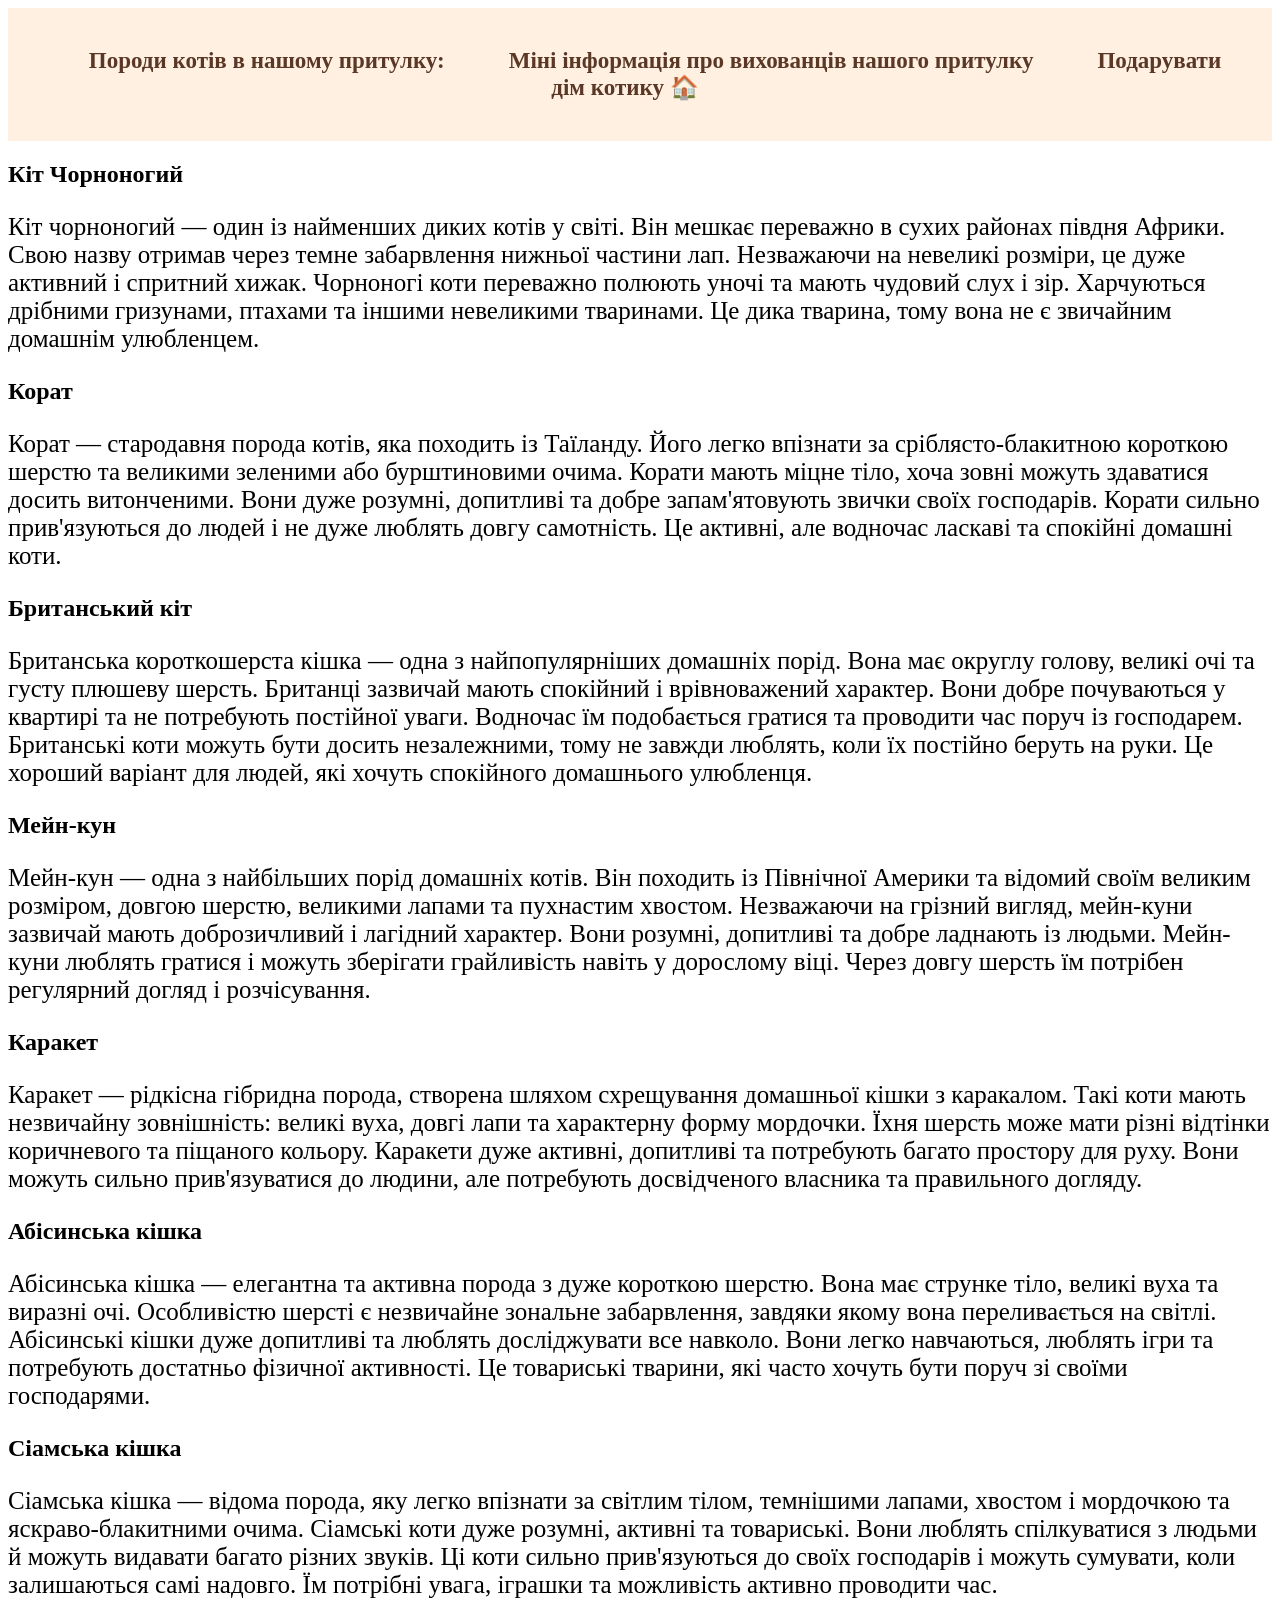
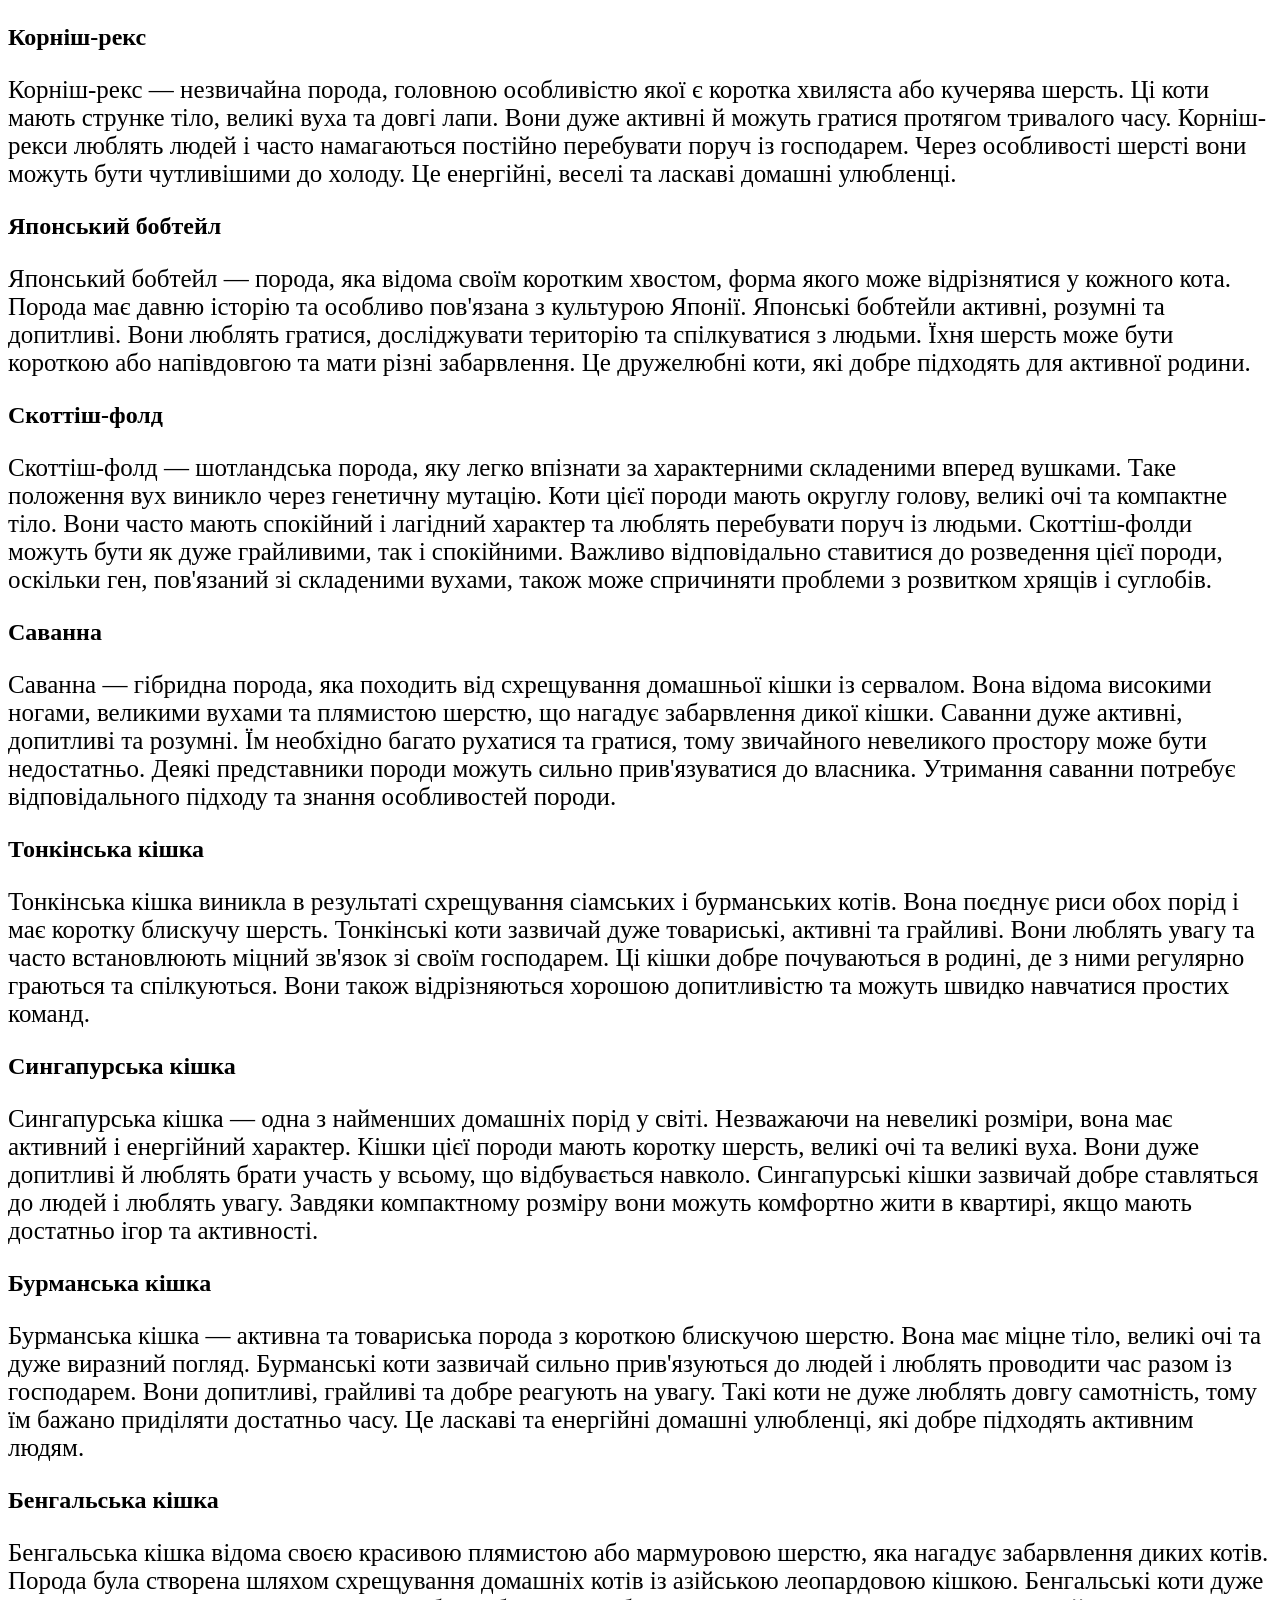
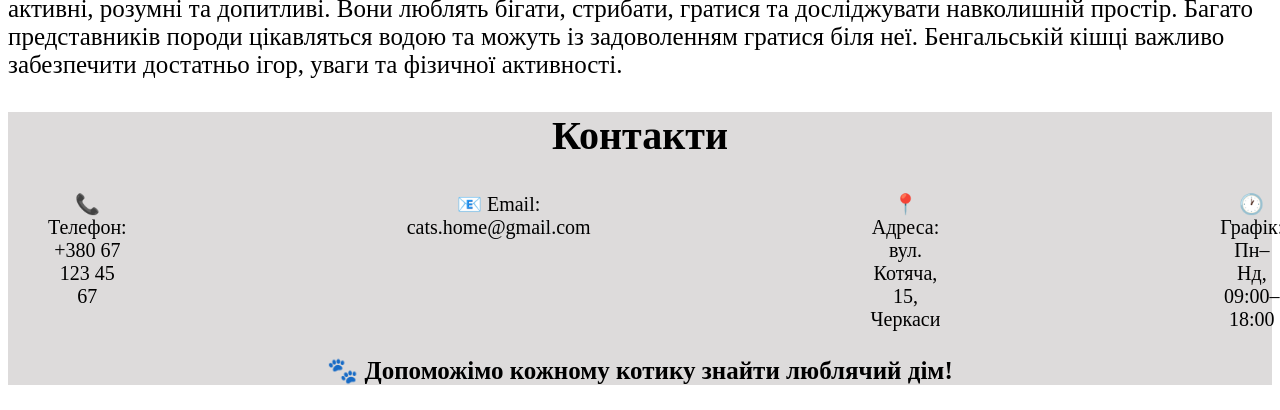
==== three.html @ ef3c3359 "Initial commit" ====
<!DOCTYPE html>
<html lang="en">
<head>
    <meta charset="UTF-8">
    <meta name="viewport" content="width=device-width, initial-scale=1.0">
    <title>Document</title>
    <link rel="stylesheet" href="style.css">
</head>

<header> 
    <a href="index.html">Породи котів в нашому притулку:</a>
    <a href="three.html">Міні інформація про вихованців нашого притулку</a>
    <a href="two.html">Подарувати дім котику 🏠 </a>
    
</header>

<body>
    <div>
    <h2>Кіт Чорноногий</h2>
    <p>
        Кіт чорноногий — один із найменших диких котів у світі. Він мешкає переважно
        в сухих районах півдня Африки. Свою назву отримав через темне забарвлення
        нижньої частини лап. Незважаючи на невеликі розміри, це дуже активний і
        спритний хижак. Чорноногі коти переважно полюють уночі та мають чудовий
        слух і зір. Харчуються дрібними гризунами, птахами та іншими невеликими
        тваринами. Це дика тварина, тому вона не є звичайним домашнім улюбленцем.
    </p>
</div>

<div>
    <h2>Корат</h2>
    <p>
        Корат — стародавня порода котів, яка походить із Таїланду. Його легко
        впізнати за сріблясто-блакитною короткою шерстю та великими зеленими або
        бурштиновими очима. Корати мають міцне тіло, хоча зовні можуть здаватися
        досить витонченими. Вони дуже розумні, допитливі та добре запам'ятовують
        звички своїх господарів. Корати сильно прив'язуються до людей і не дуже
        люблять довгу самотність. Це активні, але водночас ласкаві та спокійні
        домашні коти.
    </p>
</div>

<div>
    <h2>Британський кіт</h2>
    <p>
        Британська короткошерста кішка — одна з найпопулярніших домашніх порід.
        Вона має округлу голову, великі очі та густу плюшеву шерсть. Британці
        зазвичай мають спокійний і врівноважений характер. Вони добре почуваються
        у квартирі та не потребують постійної уваги. Водночас їм подобається
        гратися та проводити час поруч із господарем. Британські коти можуть бути
        досить незалежними, тому не завжди люблять, коли їх постійно беруть на
        руки. Це хороший варіант для людей, які хочуть спокійного домашнього
        улюбленця.
    </p>
</div>

<div>
    <h2>Мейн-кун</h2>
    <p>
        Мейн-кун — одна з найбільших порід домашніх котів. Він походить із
        Північної Америки та відомий своїм великим розміром, довгою шерстю,
        великими лапами та пухнастим хвостом. Незважаючи на грізний вигляд,
        мейн-куни зазвичай мають доброзичливий і лагідний характер. Вони розумні,
        допитливі та добре ладнають із людьми. Мейн-куни люблять гратися і можуть
        зберігати грайливість навіть у дорослому віці. Через довгу шерсть їм
        потрібен регулярний догляд і розчісування.
    </p>
</div>

<div>
    <h2>Каракет</h2>
    <p>
        Каракет — рідкісна гібридна порода, створена шляхом схрещування домашньої
        кішки з каракалом. Такі коти мають незвичайну зовнішність: великі вуха,
        довгі лапи та характерну форму мордочки. Їхня шерсть може мати різні
        відтінки коричневого та піщаного кольору. Каракети дуже активні,
        допитливі та потребують багато простору для руху. Вони можуть сильно
        прив'язуватися до людини, але потребують досвідченого власника та
        правильного догляду.
    </p>
</div>

<div>
    <h2>Абісинська кішка</h2>
    <p>
        Абісинська кішка — елегантна та активна порода з дуже короткою шерстю.
        Вона має струнке тіло, великі вуха та виразні очі. Особливістю шерсті є
        незвичайне зональне забарвлення, завдяки якому вона переливається на
        світлі. Абісинські кішки дуже допитливі та люблять досліджувати все
        навколо. Вони легко навчаються, люблять ігри та потребують достатньо
        фізичної активності. Це товариські тварини, які часто хочуть бути поруч
        зі своїми господарями.
    </p>
</div>

<div>
    <h2>Сіамська кішка</h2>
    <p>
        Сіамська кішка — відома порода, яку легко впізнати за світлим тілом,
        темнішими лапами, хвостом і мордочкою та яскраво-блакитними очима.
        Сіамські коти дуже розумні, активні та товариські. Вони люблять спілкуватися
        з людьми й можуть видавати багато різних звуків. Ці коти сильно
        прив'язуються до своїх господарів і можуть сумувати, коли залишаються
        самі надовго. Їм потрібні увага, іграшки та можливість активно проводити
        час.
    </p>
</div>

<div>
    <h2>Корніш-рекс</h2>
    <p>
        Корніш-рекс — незвичайна порода, головною особливістю якої є коротка
        хвиляста або кучерява шерсть. Ці коти мають струнке тіло, великі вуха та
        довгі лапи. Вони дуже активні й можуть гратися протягом тривалого часу.
        Корніш-рекси люблять людей і часто намагаються постійно перебувати поруч
        із господарем. Через особливості шерсті вони можуть бути чутливішими до
        холоду. Це енергійні, веселі та ласкаві домашні улюбленці.
    </p>
</div>

<div>
    <h2>Японський бобтейл</h2>
    <p>
        Японський бобтейл — порода, яка відома своїм коротким хвостом, форма якого
        може відрізнятися у кожного кота. Порода має давню історію та особливо
        пов'язана з культурою Японії. Японські бобтейли активні, розумні та
        допитливі. Вони люблять гратися, досліджувати територію та спілкуватися
        з людьми. Їхня шерсть може бути короткою або напівдовгою та мати різні
        забарвлення. Це дружелюбні коти, які добре підходять для активної родини.
    </p>
</div>

<div>
    <h2>Скоттіш-фолд</h2>
    <p>
        Скоттіш-фолд — шотландська порода, яку легко впізнати за характерними
        складеними вперед вушками. Таке положення вух виникло через генетичну
        мутацію. Коти цієї породи мають округлу голову, великі очі та компактне
        тіло. Вони часто мають спокійний і лагідний характер та люблять перебувати
        поруч із людьми. Скоттіш-фолди можуть бути як дуже грайливими, так і
        спокійними. Важливо відповідально ставитися до розведення цієї породи,
        оскільки ген, пов'язаний зі складеними вухами, також може спричиняти
        проблеми з розвитком хрящів і суглобів.
    </p>
</div>

<div>
    <h2>Саванна</h2>
    <p>
        Саванна — гібридна порода, яка походить від схрещування домашньої кішки
        із сервалом. Вона відома високими ногами, великими вухами та плямистою
        шерстю, що нагадує забарвлення дикої кішки. Саванни дуже активні,
        допитливі та розумні. Їм необхідно багато рухатися та гратися, тому
        звичайного невеликого простору може бути недостатньо. Деякі представники
        породи можуть сильно прив'язуватися до власника. Утримання саванни
        потребує відповідального підходу та знання особливостей породи.
    </p>
</div>

<div>
    <h2>Тонкінська кішка</h2>
    <p>
        Тонкінська кішка виникла в результаті схрещування сіамських і бурманських
        котів. Вона поєднує риси обох порід і має коротку блискучу шерсть.
        Тонкінські коти зазвичай дуже товариські, активні та грайливі. Вони
        люблять увагу та часто встановлюють міцний зв'язок зі своїм господарем.
        Ці кішки добре почуваються в родині, де з ними регулярно граються та
        спілкуються. Вони також відрізняються хорошою допитливістю та можуть
        швидко навчатися простих команд.
    </p>
</div>

<div>
    <h2>Сингапурська кішка</h2>
    <p>
        Сингапурська кішка — одна з найменших домашніх порід у світі. Незважаючи
        на невеликі розміри, вона має активний і енергійний характер. Кішки цієї
        породи мають коротку шерсть, великі очі та великі вуха. Вони дуже
        допитливі й люблять брати участь у всьому, що відбувається навколо.
        Сингапурські кішки зазвичай добре ставляться до людей і люблять увагу.
        Завдяки компактному розміру вони можуть комфортно жити в квартирі, якщо
        мають достатньо ігор та активності.
    </p>
</div>

<div>
    <h2>Бурманська кішка</h2>
    <p>
        Бурманська кішка — активна та товариська порода з короткою блискучою
        шерстю. Вона має міцне тіло, великі очі та дуже виразний погляд.
        Бурманські коти зазвичай сильно прив'язуються до людей і люблять
        проводити час разом із господарем. Вони допитливі, грайливі та добре
        реагують на увагу. Такі коти не дуже люблять довгу самотність, тому їм
        бажано приділяти достатньо часу. Це ласкаві та енергійні домашні
        улюбленці, які добре підходять активним людям.
    </p>
</div>

<div>
    <h2>Бенгальська кішка</h2>
    <p>
        Бенгальська кішка відома своєю красивою плямистою або мармуровою шерстю,
        яка нагадує забарвлення диких котів. Порода була створена шляхом
        схрещування домашніх котів із азійською леопардовою кішкою. Бенгальські
        коти дуже активні, розумні та допитливі. Вони люблять бігати, стрибати,
        гратися та досліджувати навколишній простір. Багато представників породи
        цікавляться водою та можуть із задоволенням гратися біля неї. Бенгальській
        кішці важливо забезпечити достатньо ігор, уваги та фізичної активності.
    </p>
</div>

<footer>
    <h2>Контакти</h2>

    <ul>
        <li>📞 Телефон: +380 67 123 45 67</li>
        <li>📧 Email: cats.home@gmail.com</li>
        <li>📍 Адреса: вул. Котяча, 15, Черкаси</li>
        <li>🕐 Графік: Пн–Нд, 09:00–18:00</li>
    </ul>

    <p>🐾 Допоможімо кожному котику знайти люблячий дім!</p>
</footer>

</body>
</html>
---- style.css ----
main {
    display: grid;
    grid-template-columns: repeat(5, 292px);
    text-align: center;
}

img {
    width: 270px;
    height: 270px;
    object-fit: cover;
}



header {
    background-color: #fff0e2;
    text-align: center;
    padding: 40px;
}

header a {
    color: #5a3825;
    padding: 30px;
    font-size: 23px;
    text-decoration: none;
    font-weight: bold;
    
}

p{
    color: black;
    font-size: 25px;
}

li a{
   text-decoration: none;
   font-size: 30px; 
    text-align: center;
    color: black;
    
}



ul {
    list-style: none;
    display: flex;
    gap: 280px;
}

footer {
    background-color: #dddbdb;
    color: rgb(0, 0, 0);
    text-align: center;
}

footer h2 {
    font-size: 40px;
}

footer ul {
    list-style: none;  
    size: 50px;
}

footer li {
    font-size: 20px;
    text-align: center;
}

footer p {
    font-weight: bold;
}
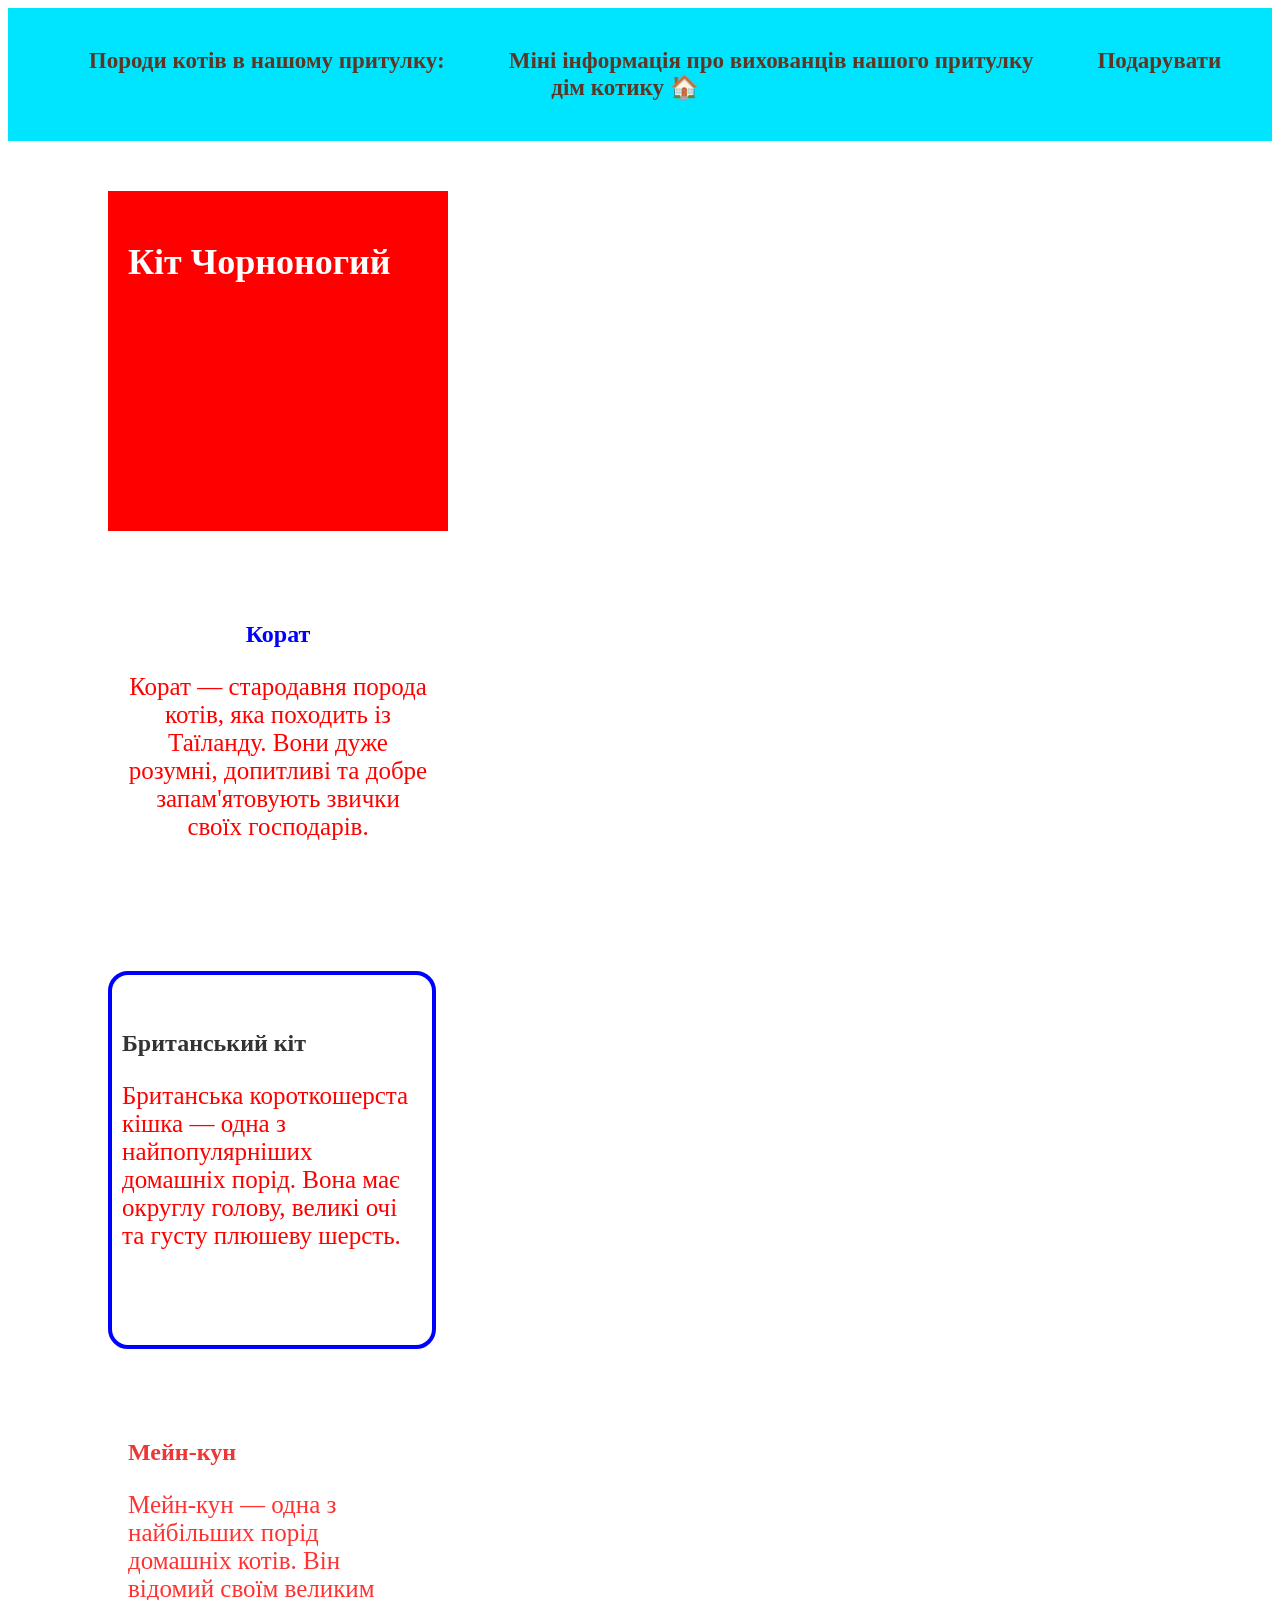
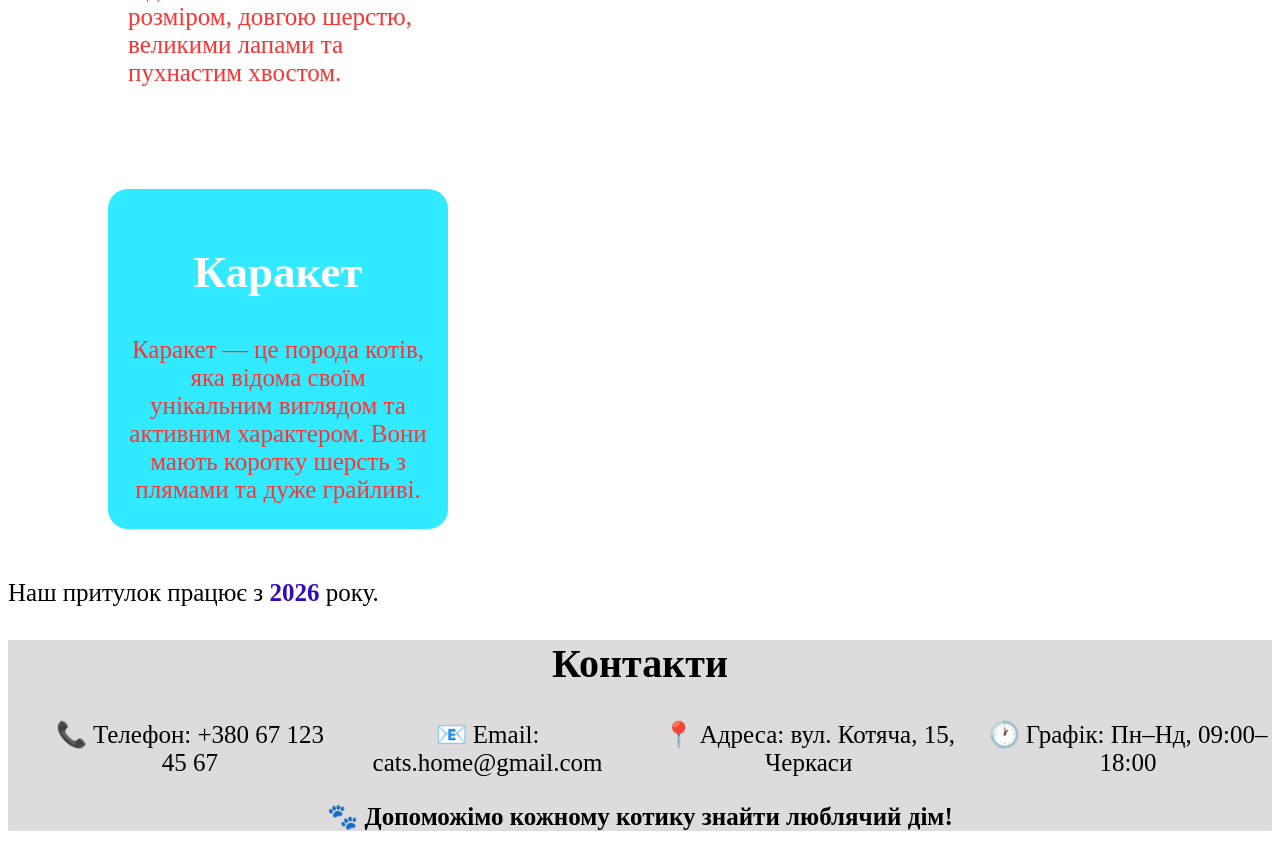
==== commit 6d5f23c4: "Додано нові зміни" ====
--- a/three.html
+++ b/three.html
@@ -7,207 +7,69 @@
     <link rel="stylesheet" href="style.css">
 </head>
 
-<header> 
+
+
+<body>
+
+    <header>
     <a href="index.html">Породи котів в нашому притулку:</a>
     <a href="three.html">Міні інформація про вихованців нашого притулку</a>
     <a href="two.html">Подарувати дім котику 🏠 </a>
-    
+
 </header>
 
-<body>
-    <div>
-    <h2>Кіт Чорноногий</h2>
-    <p>
-        Кіт чорноногий — один із найменших диких котів у світі. Він мешкає переважно
-        в сухих районах півдня Африки. Свою назву отримав через темне забарвлення
-        нижньої частини лап. Незважаючи на невеликі розміри, це дуже активний і
-        спритний хижак. Чорноногі коти переважно полюють уночі та мають чудовий
-        слух і зір. Харчуються дрібними гризунами, птахами та іншими невеликими
-        тваринами. Це дика тварина, тому вона не є звичайним домашнім улюбленцем.
-    </p>
-</div>
+    <div class="box box1">
+        <h2>Кіт Чорноногий</h2>
+        <p>
+            Кіт чорноногий — один із найменших диких котів у світі.
+            Він мешкає переважно в сухих районах півдня Африки.
+        </p>
+    </div>
 
-<div>
-    <h2>Корат</h2>
-    <p>
-        Корат — стародавня порода котів, яка походить із Таїланду. Його легко
-        впізнати за сріблясто-блакитною короткою шерстю та великими зеленими або
-        бурштиновими очима. Корати мають міцне тіло, хоча зовні можуть здаватися
-        досить витонченими. Вони дуже розумні, допитливі та добре запам'ятовують
-        звички своїх господарів. Корати сильно прив'язуються до людей і не дуже
-        люблять довгу самотність. Це активні, але водночас ласкаві та спокійні
-        домашні коти.
-    </p>
-</div>
+    <div class="box box2">
+        <h2>Корат</h2>
+        <p>
+            Корат — стародавня порода котів, яка походить із Таїланду.
+            Вони дуже розумні, допитливі та добре запам'ятовують
+            звички своїх господарів.
+        </p>
+    </div>
 
-<div>
-    <h2>Британський кіт</h2>
-    <p>
-        Британська короткошерста кішка — одна з найпопулярніших домашніх порід.
-        Вона має округлу голову, великі очі та густу плюшеву шерсть. Британці
-        зазвичай мають спокійний і врівноважений характер. Вони добре почуваються
-        у квартирі та не потребують постійної уваги. Водночас їм подобається
-        гратися та проводити час поруч із господарем. Британські коти можуть бути
-        досить незалежними, тому не завжди люблять, коли їх постійно беруть на
-        руки. Це хороший варіант для людей, які хочуть спокійного домашнього
-        улюбленця.
-    </p>
-</div>
+    <div class="box box3">
+        <h2>Британський кіт</h2>
+        <p>
+            Британська короткошерста кішка — одна з найпопулярніших
+            домашніх порід. Вона має округлу голову, великі очі
+            та густу плюшеву шерсть.
+        </p>
+    </div>
 
-<div>
-    <h2>Мейн-кун</h2>
-    <p>
-        Мейн-кун — одна з найбільших порід домашніх котів. Він походить із
-        Північної Америки та відомий своїм великим розміром, довгою шерстю,
-        великими лапами та пухнастим хвостом. Незважаючи на грізний вигляд,
-        мейн-куни зазвичай мають доброзичливий і лагідний характер. Вони розумні,
-        допитливі та добре ладнають із людьми. Мейн-куни люблять гратися і можуть
-        зберігати грайливість навіть у дорослому віці. Через довгу шерсть їм
-        потрібен регулярний догляд і розчісування.
-    </p>
-</div>
+    <div class="box box4">
+        <h2>Мейн-кун</h2>
+        <p>
+            Мейн-кун — одна з найбільших порід домашніх котів.
+            Він відомий своїм великим розміром, довгою шерстю,
+            великими лапами та пухнастим хвостом.
+        </p>
+    </div>
 
-<div>
-    <h2>Каракет</h2>
-    <p>
-        Каракет — рідкісна гібридна порода, створена шляхом схрещування домашньої
-        кішки з каракалом. Такі коти мають незвичайну зовнішність: великі вуха,
-        довгі лапи та характерну форму мордочки. Їхня шерсть може мати різні
-        відтінки коричневого та піщаного кольору. Каракети дуже активні,
-        допитливі та потребують багато простору для руху. Вони можуть сильно
-        прив'язуватися до людини, але потребують досвідченого власника та
-        правильного догляду.
-    </p>
-</div>
+    <div class="box box5">
+        <h2>Каракет</h2>
+        <p>
+            Каракет — це порода котів, яка відома своїм унікальним
+            виглядом та активним характером. Вони мають коротку
+            шерсть з плямами та дуже грайливі.
+        </p>
+    </div>
+     
+ 
 
-<div>
-    <h2>Абісинська кішка</h2>
-    <p>
-        Абісинська кішка — елегантна та активна порода з дуже короткою шерстю.
-        Вона має струнке тіло, великі вуха та виразні очі. Особливістю шерсті є
-        незвичайне зональне забарвлення, завдяки якому вона переливається на
-        світлі. Абісинські кішки дуже допитливі та люблять досліджувати все
-        навколо. Вони легко навчаються, люблять ігри та потребують достатньо
-        фізичної активності. Це товариські тварини, які часто хочуть бути поруч
-        зі своїми господарями.
-    </p>
-</div>
 
-<div>
-    <h2>Сіамська кішка</h2>
-    <p>
-        Сіамська кішка — відома порода, яку легко впізнати за світлим тілом,
-        темнішими лапами, хвостом і мордочкою та яскраво-блакитними очима.
-        Сіамські коти дуже розумні, активні та товариські. Вони люблять спілкуватися
-        з людьми й можуть видавати багато різних звуків. Ці коти сильно
-        прив'язуються до своїх господарів і можуть сумувати, коли залишаються
-        самі надовго. Їм потрібні увага, іграшки та можливість активно проводити
-        час.
-    </p>
-</div>
 
-<div>
-    <h2>Корніш-рекс</h2>
-    <p>
-        Корніш-рекс — незвичайна порода, головною особливістю якої є коротка
-        хвиляста або кучерява шерсть. Ці коти мають струнке тіло, великі вуха та
-        довгі лапи. Вони дуже активні й можуть гратися протягом тривалого часу.
-        Корніш-рекси люблять людей і часто намагаються постійно перебувати поруч
-        із господарем. Через особливості шерсті вони можуть бути чутливішими до
-        холоду. Це енергійні, веселі та ласкаві домашні улюбленці.
-    </p>
-</div>
+<p>
+    Наш притулок працює з <strong>2026</strong> року.
+</p>
 
-<div>
-    <h2>Японський бобтейл</h2>
-    <p>
-        Японський бобтейл — порода, яка відома своїм коротким хвостом, форма якого
-        може відрізнятися у кожного кота. Порода має давню історію та особливо
-        пов'язана з культурою Японії. Японські бобтейли активні, розумні та
-        допитливі. Вони люблять гратися, досліджувати територію та спілкуватися
-        з людьми. Їхня шерсть може бути короткою або напівдовгою та мати різні
-        забарвлення. Це дружелюбні коти, які добре підходять для активної родини.
-    </p>
-</div>
-
-<div>
-    <h2>Скоттіш-фолд</h2>
-    <p>
-        Скоттіш-фолд — шотландська порода, яку легко впізнати за характерними
-        складеними вперед вушками. Таке положення вух виникло через генетичну
-        мутацію. Коти цієї породи мають округлу голову, великі очі та компактне
-        тіло. Вони часто мають спокійний і лагідний характер та люблять перебувати
-        поруч із людьми. Скоттіш-фолди можуть бути як дуже грайливими, так і
-        спокійними. Важливо відповідально ставитися до розведення цієї породи,
-        оскільки ген, пов'язаний зі складеними вухами, також може спричиняти
-        проблеми з розвитком хрящів і суглобів.
-    </p>
-</div>
-
-<div>
-    <h2>Саванна</h2>
-    <p>
-        Саванна — гібридна порода, яка походить від схрещування домашньої кішки
-        із сервалом. Вона відома високими ногами, великими вухами та плямистою
-        шерстю, що нагадує забарвлення дикої кішки. Саванни дуже активні,
-        допитливі та розумні. Їм необхідно багато рухатися та гратися, тому
-        звичайного невеликого простору може бути недостатньо. Деякі представники
-        породи можуть сильно прив'язуватися до власника. Утримання саванни
-        потребує відповідального підходу та знання особливостей породи.
-    </p>
-</div>
-
-<div>
-    <h2>Тонкінська кішка</h2>
-    <p>
-        Тонкінська кішка виникла в результаті схрещування сіамських і бурманських
-        котів. Вона поєднує риси обох порід і має коротку блискучу шерсть.
-        Тонкінські коти зазвичай дуже товариські, активні та грайливі. Вони
-        люблять увагу та часто встановлюють міцний зв'язок зі своїм господарем.
-        Ці кішки добре почуваються в родині, де з ними регулярно граються та
-        спілкуються. Вони також відрізняються хорошою допитливістю та можуть
-        швидко навчатися простих команд.
-    </p>
-</div>
-
-<div>
-    <h2>Сингапурська кішка</h2>
-    <p>
-        Сингапурська кішка — одна з найменших домашніх порід у світі. Незважаючи
-        на невеликі розміри, вона має активний і енергійний характер. Кішки цієї
-        породи мають коротку шерсть, великі очі та великі вуха. Вони дуже
-        допитливі й люблять брати участь у всьому, що відбувається навколо.
-        Сингапурські кішки зазвичай добре ставляться до людей і люблять увагу.
-        Завдяки компактному розміру вони можуть комфортно жити в квартирі, якщо
-        мають достатньо ігор та активності.
-    </p>
-</div>
-
-<div>
-    <h2>Бурманська кішка</h2>
-    <p>
-        Бурманська кішка — активна та товариська порода з короткою блискучою
-        шерстю. Вона має міцне тіло, великі очі та дуже виразний погляд.
-        Бурманські коти зазвичай сильно прив'язуються до людей і люблять
-        проводити час разом із господарем. Вони допитливі, грайливі та добре
-        реагують на увагу. Такі коти не дуже люблять довгу самотність, тому їм
-        бажано приділяти достатньо часу. Це ласкаві та енергійні домашні
-        улюбленці, які добре підходять активним людям.
-    </p>
-</div>
-
-<div>
-    <h2>Бенгальська кішка</h2>
-    <p>
-        Бенгальська кішка відома своєю красивою плямистою або мармуровою шерстю,
-        яка нагадує забарвлення диких котів. Порода була створена шляхом
-        схрещування домашніх котів із азійською леопардовою кішкою. Бенгальські
-        коти дуже активні, розумні та допитливі. Вони люблять бігати, стрибати,
-        гратися та досліджувати навколишній простір. Багато представників породи
-        цікавляться водою та можуть із задоволенням гратися біля неї. Бенгальській
-        кішці важливо забезпечити достатньо ігор, уваги та фізичної активності.
-    </p>
-</div>
 
 <footer>
     <h2>Контакти</h2>
--- a/style.css
+++ b/style.css
@@ -13,7 +13,7 @@
 
 
 header {
-    background-color: #fff0e2;
+    background-color: #00e5ff;
     text-align: center;
     padding: 40px;
 }
@@ -24,7 +24,7 @@
     font-size: 23px;
     text-decoration: none;
     font-weight: bold;
-    
+
 }
 
 p{
@@ -45,7 +45,7 @@
 ul {
     list-style: none;
     display: flex;
-    gap: 280px;
+    gap: 10px;
 }
 
 footer {
@@ -64,7 +64,7 @@
 }
 
 footer li {
-    font-size: 20px;
+    font-size: 25px;
     text-align: center;
 }
 
@@ -72,3 +72,76 @@
     font-weight: bold;
 }
 
+
+.box {
+    width: 300px;
+    height: 300px;
+    margin: 50px 100px;
+    padding: 20px;
+}
+
+.box1 {
+    color: white;
+    font-size: 24px;
+    background-color: red;
+}
+
+.box2 {
+    color: blue;
+    background-color: transparent;
+    text-align: center;
+}
+
+.box3 {
+    color: #333333;
+    border: 4px solid blue;
+    border-radius: 20px;
+    padding: 35px 10px;
+}
+
+.box4 {
+    color: rgb(236, 4, 4);
+    background-image: url("https://kor.ill.in.ua/m/610x385/2824384.jpg");
+    opacity: 0.8;
+    background-size: cover;
+    background-position: center;
+}
+
+.box p{
+    color: red;
+}
+
+.box5 {
+    color: white;
+    background-color: #00e5ff;
+    text-align: center;
+    font-size: 30px;
+    padding: 20px;
+    opacity: 0.8;
+    border-radius: 20px;
+}
+
+.link1 a {
+    color: green;
+}
+
+.link2 a {
+    color: red;
+}
+
+.link3 a {
+    color: green;
+}
+
+.link4 a {
+    color: red;
+}
+
+.link5 a {
+    color: green;
+}
+
+
+strong {
+    color: rgb(50, 10, 192);
+}
